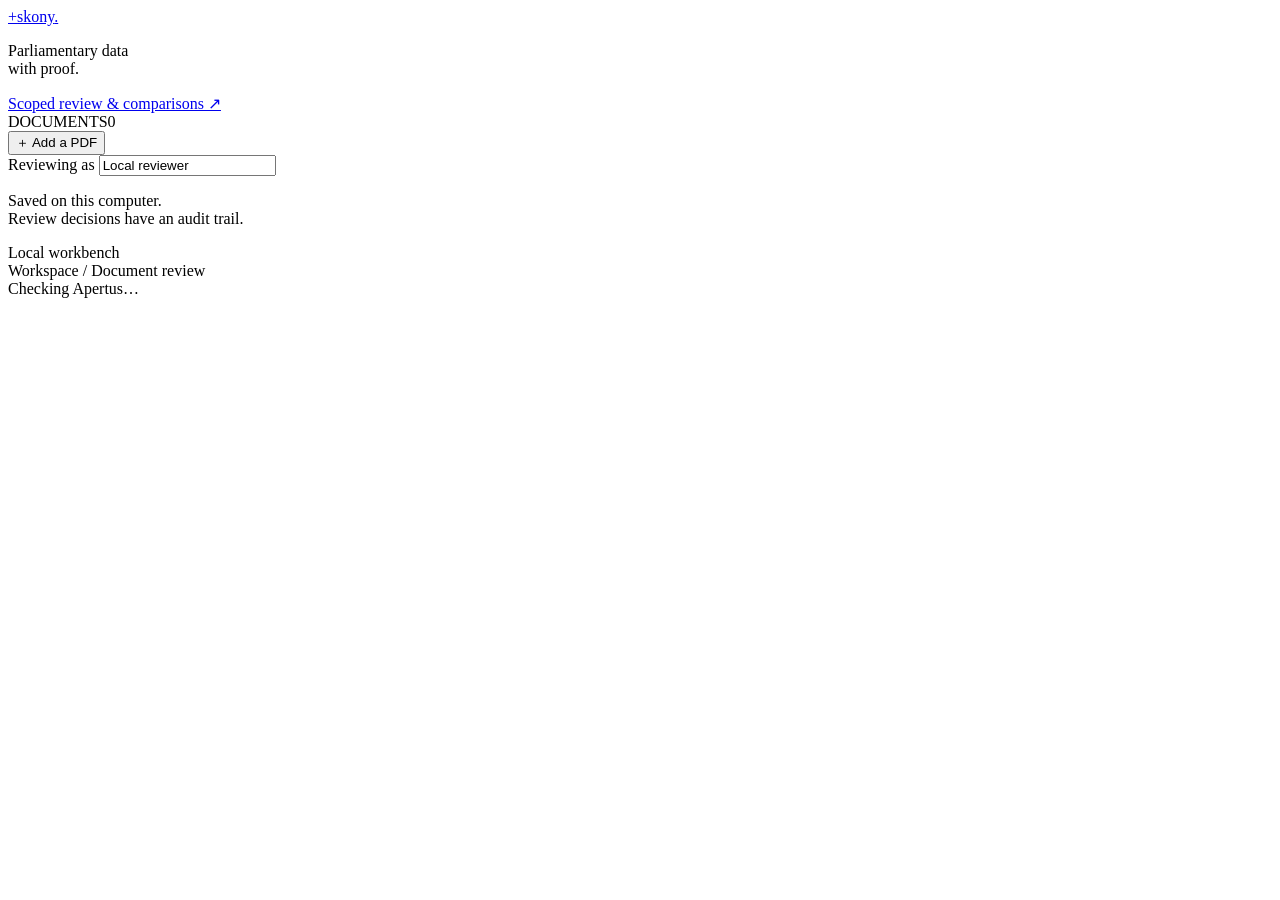
==== track_2a/web/index.html @ 689f7e26 "Track 2A OpenParlData: Skony Apertus extraction pipeline with provenance and review workbench" ====
<!doctype html>
<html lang="en">
<head>
  <meta charset="utf-8">
  <meta name="viewport" content="width=device-width, initial-scale=1">
  <title>Skony · Review workbench</title>
  <link rel="stylesheet" href="/style.css">
  <script src="/app.js" defer></script>
</head>
<body>
  <div class="app-shell">
    <aside class="sidebar">
      <a class="brand" href="/" aria-label="Skony home"><span class="brand-mark" aria-hidden="true">+</span>skony<span class="brand-dot">.</span></a>
      <p class="brand-caption">Parliamentary data<br>with proof.</p>
      <a class="text-link" href="/scoped">Scoped review &amp; comparisons ↗</a>
      <div class="sidebar-heading"><span>DOCUMENTS</span><span id="document-count">0</span></div>
      <button class="upload-button" id="upload-button"><span aria-hidden="true">＋</span> Add a PDF</button>
      <input id="upload-input" type="file" accept="application/pdf,.pdf" hidden>
      <nav id="document-list" class="document-list" aria-label="Document queue"></nav>
      <div class="sidebar-footer">
        <label for="reviewer">Reviewing as</label>
        <input id="reviewer" maxlength="80" value="Local reviewer" autocomplete="name">
        <p>Saved on this computer.<br>Review decisions have an audit trail.</p>
        <div class="local-indicator"><span class="status-dot"></span> Local workbench</div>
      </div>
    </aside>
    <main>
      <header class="topbar"><span class="breadcrumb">Workspace <span>/</span> Document review</span><div id="model-status" class="model-status">Checking Apertus…</div></header>
      <div id="empty-state" class="empty-state" hidden><span class="eyebrow">START WITH THE SOURCE</span><h1>Turn a parliamentary PDF<br>into data you can check.</h1><p>Add a document, extract with Apertus, and review each field beside its original page.</p><button id="empty-upload" class="button primary">Add your first PDF</button></div>
      <section id="workspace" hidden>
        <div class="document-header">
          <div><div id="document-meta" class="eyebrow"></div><h1 id="document-title"></h1><p id="document-description"></p></div>
          <div class="header-actions"><button id="extract-button" class="button secondary">Extract with Apertus</button><button id="export-button" class="button primary" disabled>Export reviewed <span aria-hidden="true">↗</span></button></div>
        </div>
        <div class="review-summary">
          <div class="summary-count"><strong id="reviewed-count">0</strong><span>of 8 fields reviewed</span></div><div class="progress-track"><div id="progress-fill" class="progress-fill progress-0"></div></div><span id="located-count" class="summary-caption"></span><button id="audit-button" class="text-button">Review history <span aria-hidden="true">↗</span></button>
        </div>
        <div id="extraction-notice" class="notice" hidden role="status"></div>
        <div class="review-grid">
          <section class="source-panel" aria-label="Original document">
            <div class="panel-heading"><div><span class="panel-dot"></span><h2>Source document</h2></div><a id="original-link" class="text-link" target="_blank" rel="noopener">Open PDF ↗</a></div>
            <div class="source-toolbar"><div class="segmented" role="group" aria-label="Source view"><button id="image-tab" class="selected" aria-pressed="true">Original page</button><button id="text-tab" aria-pressed="false">Extracted text</button></div><div class="page-controls"><button id="previous-page" aria-label="Previous page">‹</button><span id="page-number"></span><button id="next-page" aria-label="Next page">›</button></div></div>
            <div id="source-stage" class="source-stage"><div id="image-view" class="image-view"><p id="image-message" class="image-message">Loading original page…</p><img id="page-image" alt="Original parliamentary document page"></div><div id="text-view" class="text-view" hidden><div id="evidence-caption" class="evidence-caption"></div><pre id="page-text"></pre></div></div>
            <div class="source-footer"><span id="source-footer-caption">The original page is the reference for review.</span><button id="zoom-button" class="text-button">Zoom in ＋</button></div>
          </section>
          <section class="fields-panel" aria-label="Extracted fields">
            <div class="panel-heading"><div><span class="panel-dot amber"></span><h2>Extracted fields</h2></div><span class="panel-subtitle">Human review required</span></div>
            <div class="fields-intro"><span class="small-spark" aria-hidden="true">✦</span><p>Source passages support each suggestion. Check its meaning and the original page before confirming.</p></div>
            <div id="field-list" class="field-list"></div>
          </section>
        </div>
        <footer class="workspace-footer"><span>Hack Apertus · OpenParlData · Track 2A</span><span>Every accepted value has a reviewer and evidence.</span></footer>
      </section>
    </main>
  </div>
  <dialog id="review-dialog">
    <form id="review-form">
      <div class="dialog-heading"><div><span class="eyebrow">HUMAN REVIEW</span><h2 id="dialog-title">Correct a field</h2></div><button class="icon-button" type="button" id="close-review" aria-label="Close review">×</button></div>
      <p id="dialog-help" class="dialog-help"></p>
      <div id="correction-controls">
        <label for="review-value">Reviewed value</label><textarea id="review-value" rows="3" maxlength="50000"></textarea>
        <div class="form-row"><div><label for="review-page">Source page</label><select id="review-page"></select></div><div><label for="review-basis">Evidence checked</label><select id="review-basis"><option value="text">Extracted page text</option><option value="image">Original page image</option></select></div></div>
        <label for="review-quote">Supporting passage</label><textarea id="review-quote" rows="3" maxlength="50000"></textarea>
      </div>
      <label for="review-note" id="note-label">Review note</label><textarea id="review-note" rows="2" maxlength="2000" placeholder="Describe what you checked on the source page."></textarea>
      <p id="form-error" class="form-error" role="alert" hidden></p>
      <div class="dialog-actions"><button id="cancel-review" class="button secondary" type="button">Cancel</button><button id="save-review" class="button primary" type="submit">Save correction</button></div>
    </form>
  </dialog>
  <dialog id="history-dialog"><div class="dialog-heading"><div><span class="eyebrow">AUDIT TRAIL</span><h2>Review history</h2></div><button class="icon-button" id="close-history" aria-label="Close history">×</button></div><div id="history-list" class="history-list"></div></dialog>
  <div id="toast" class="toast" role="status" hidden></div>
</body>
</html>
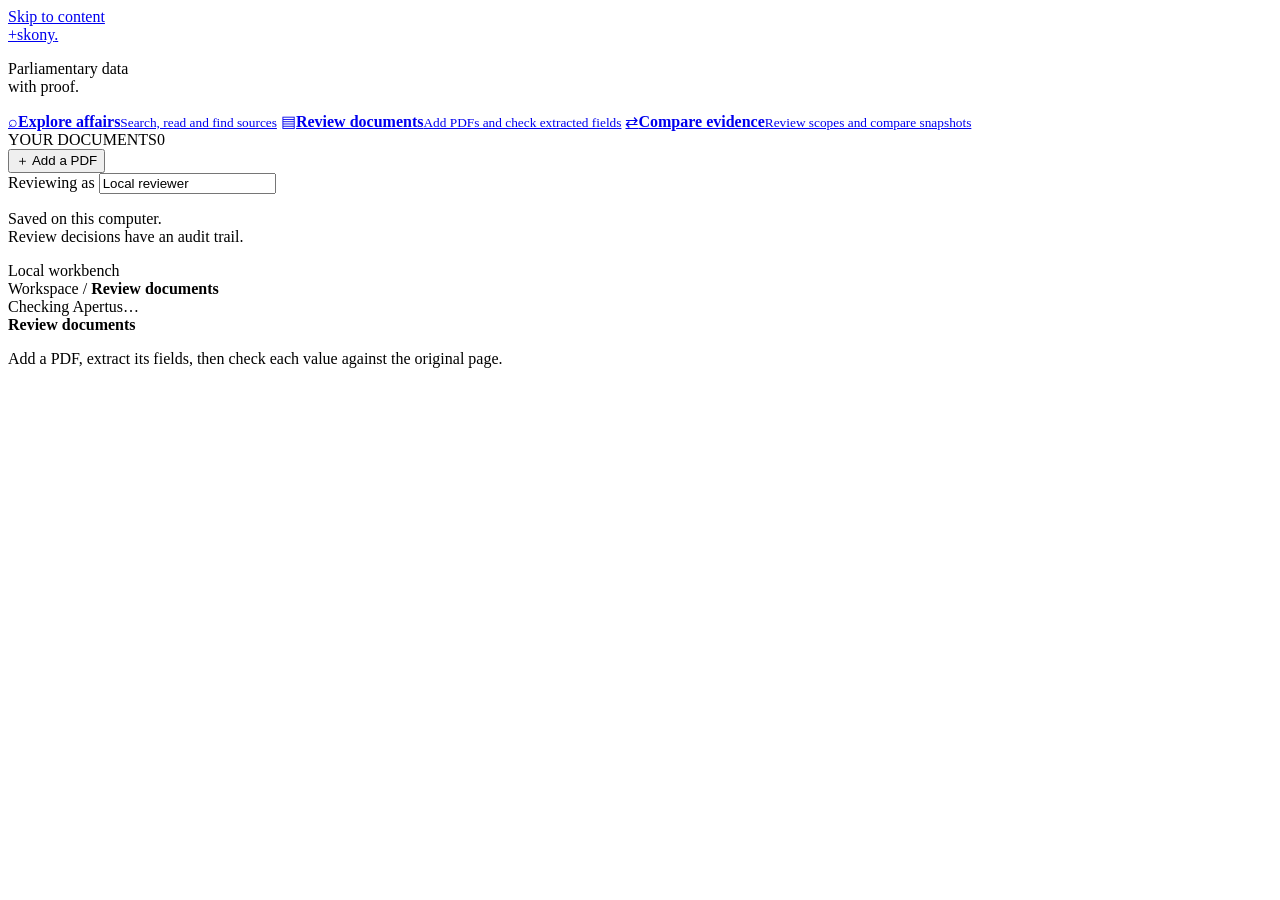
==== commit 5239dd5f: "Sync active implementation, requirements, public data and verified documentation" ====
--- a/track_2a/web/index.html
+++ b/track_2a/web/index.html
@@ -3,17 +3,24 @@
 <head>
   <meta charset="utf-8">
   <meta name="viewport" content="width=device-width, initial-scale=1">
-  <title>Skony · Review workbench</title>
+  <title>Skony · Review documents</title>
   <link rel="stylesheet" href="/style.css">
+  <link rel="stylesheet" href="/workspace.css">
   <script src="/app.js" defer></script>
+  <script src="/profile.js" defer></script>
 </head>
 <body>
+  <a class="skip-link" href="#main-content">Skip to content</a>
   <div class="app-shell">
-    <aside class="sidebar">
+    <aside class="sidebar workspace-sidebar">
       <a class="brand" href="/" aria-label="Skony home"><span class="brand-mark" aria-hidden="true">+</span>skony<span class="brand-dot">.</span></a>
       <p class="brand-caption">Parliamentary data<br>with proof.</p>
-      <a class="text-link" href="/scoped">Scoped review &amp; comparisons ↗</a>
-      <div class="sidebar-heading"><span>DOCUMENTS</span><span id="document-count">0</span></div>
+      <nav class="workspace-nav" aria-label="Workspace">
+        <a href="/explore"><span class="nav-icon" aria-hidden="true">⌕</span><span><strong>Explore affairs</strong><small>Search, read and find sources</small></span></a>
+        <a href="/" aria-current="page"><span class="nav-icon" aria-hidden="true">▤</span><span><strong>Review documents</strong><small>Add PDFs and check extracted fields</small></span></a>
+        <a href="/scoped"><span class="nav-icon" aria-hidden="true">⇄</span><span><strong>Compare evidence</strong><small>Review scopes and compare snapshots</small></span></a>
+      </nav>
+      <div class="sidebar-heading queue-heading"><span>YOUR DOCUMENTS</span><span id="document-count">0</span></div>
       <button class="upload-button" id="upload-button"><span aria-hidden="true">＋</span> Add a PDF</button>
       <input id="upload-input" type="file" accept="application/pdf,.pdf" hidden>
       <nav id="document-list" class="document-list" aria-label="Document queue"></nav>
@@ -24,8 +31,9 @@
         <div class="local-indicator"><span class="status-dot"></span> Local workbench</div>
       </div>
     </aside>
-    <main>
-      <header class="topbar"><span class="breadcrumb">Workspace <span>/</span> Document review</span><div id="model-status" class="model-status">Checking Apertus…</div></header>
+    <main id="main-content" tabindex="-1">
+      <header class="topbar workspace-topbar"><span class="breadcrumb">Workspace <span>/</span> <strong>Review documents</strong></span><div id="model-status" class="model-status">Checking Apertus…</div></header>
+      <div class="workspace-context"><strong>Review documents</strong><p>Add a PDF, extract its fields, then check each value against the original page.</p></div>
       <div id="empty-state" class="empty-state" hidden><span class="eyebrow">START WITH THE SOURCE</span><h1>Turn a parliamentary PDF<br>into data you can check.</h1><p>Add a document, extract with Apertus, and review each field beside its original page.</p><button id="empty-upload" class="button primary">Add your first PDF</button></div>
       <section id="workspace" hidden>
         <div class="document-header">
@@ -40,12 +48,13 @@
           <section class="source-panel" aria-label="Original document">
             <div class="panel-heading"><div><span class="panel-dot"></span><h2>Source document</h2></div><a id="original-link" class="text-link" target="_blank" rel="noopener">Open PDF ↗</a></div>
             <div class="source-toolbar"><div class="segmented" role="group" aria-label="Source view"><button id="image-tab" class="selected" aria-pressed="true">Original page</button><button id="text-tab" aria-pressed="false">Extracted text</button></div><div class="page-controls"><button id="previous-page" aria-label="Previous page">‹</button><span id="page-number"></span><button id="next-page" aria-label="Next page">›</button></div></div>
-            <div id="source-stage" class="source-stage"><div id="image-view" class="image-view"><p id="image-message" class="image-message">Loading original page…</p><img id="page-image" alt="Original parliamentary document page"></div><div id="text-view" class="text-view" hidden><div id="evidence-caption" class="evidence-caption"></div><pre id="page-text"></pre></div></div>
+            <div id="source-evidence" class="source-evidence" role="status" aria-live="polite" hidden><div class="source-evidence-heading"><strong id="source-evidence-title"></strong><button id="clear-evidence" class="text-button" aria-label="Clear selected evidence">Clear ×</button></div><p id="source-evidence-status"></p><blockquote id="source-evidence-quote"></blockquote></div>
+            <div id="source-stage" class="source-stage"><div id="image-view" class="image-view"><p id="image-message" class="image-message">Loading original page…</p><div class="page-canvas"><img id="page-image" alt="Original parliamentary document page"><div id="page-highlights" class="page-highlights" aria-hidden="true"></div></div></div><div id="text-view" class="text-view" hidden><div id="evidence-caption" class="evidence-caption"></div><pre id="page-text"></pre></div></div>
             <div class="source-footer"><span id="source-footer-caption">The original page is the reference for review.</span><button id="zoom-button" class="text-button">Zoom in ＋</button></div>
           </section>
           <section class="fields-panel" aria-label="Extracted fields">
             <div class="panel-heading"><div><span class="panel-dot amber"></span><h2>Extracted fields</h2></div><span class="panel-subtitle">Human review required</span></div>
-            <div class="fields-intro"><span class="small-spark" aria-hidden="true">✦</span><p>Source passages support each suggestion. Check its meaning and the original page before confirming.</p></div>
+            <div class="fields-intro"><span class="small-spark" aria-hidden="true">✦</span><p>Hover or focus a value to highlight its supporting lines on the PDF. Click to keep it selected. Check the meaning before confirming.</p></div>
             <div id="field-list" class="field-list"></div>
           </section>
         </div>
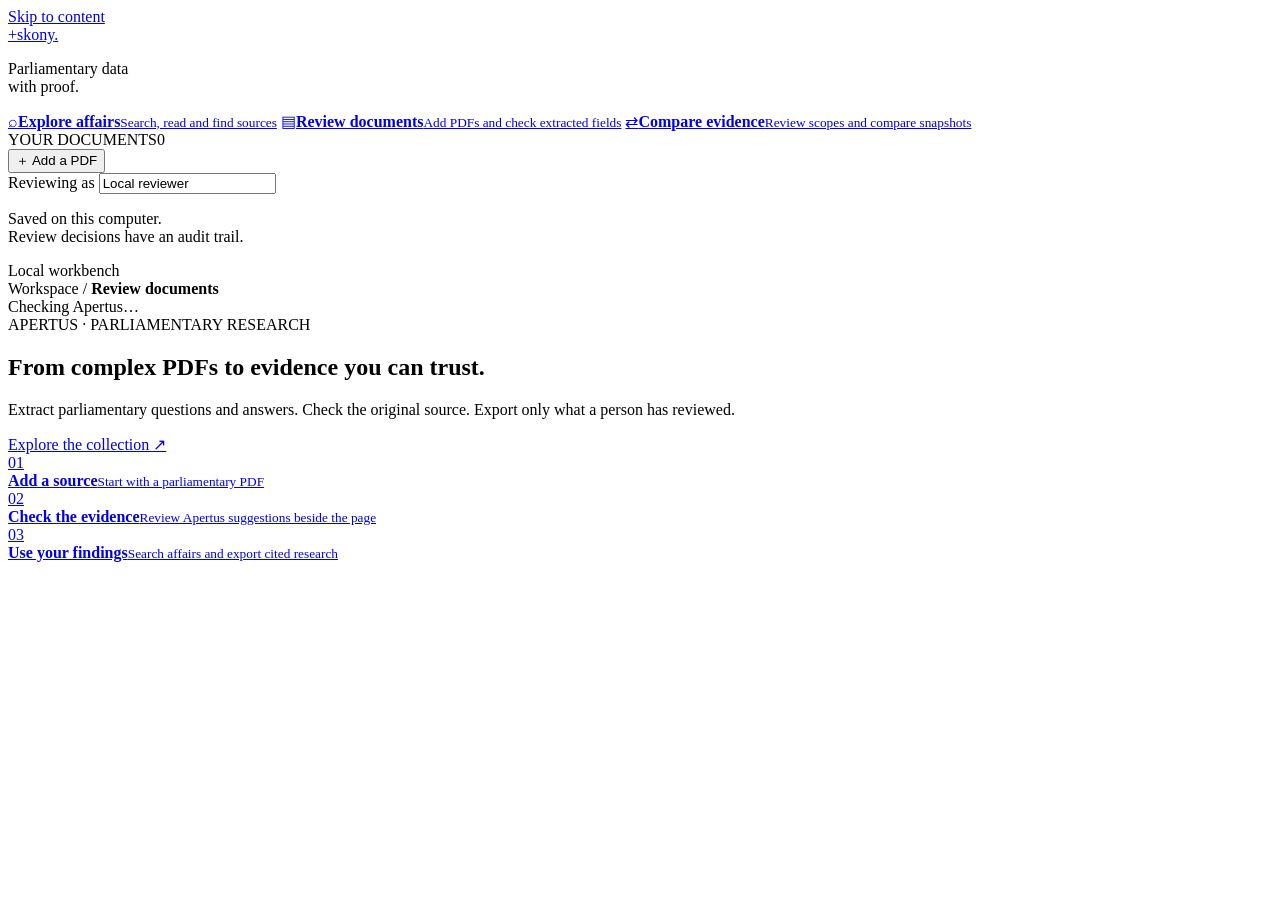
==== commit 8c52ce95: "Improve judge-facing onboarding: quick tour, 3-step workflow strip, refreshed workbench styling" ====
--- a/track_2a/web/index.html
+++ b/track_2a/web/index.html
@@ -33,7 +33,8 @@
     </aside>
     <main id="main-content" tabindex="-1">
       <header class="topbar workspace-topbar"><span class="breadcrumb">Workspace <span>/</span> <strong>Review documents</strong></span><div id="model-status" class="model-status">Checking Apertus…</div></header>
-      <div class="workspace-context"><strong>Review documents</strong><p>Add a PDF, extract its fields, then check each value against the original page.</p></div>
+      <section class="workspace-context product-intro" aria-labelledby="review-heading"><div><span class="eyebrow">APERTUS · PARLIAMENTARY RESEARCH</span><h2 id="review-heading">From complex PDFs to evidence you can trust.</h2><p>Extract parliamentary questions and answers. Check the original source. Export only what a person has reviewed.</p></div><a class="button secondary" href="/explore">Explore the collection ↗</a></section>
+      <nav class="workflow-strip" aria-label="How Skony works"><a href="#document-list"><span>01</span><div><strong>Add a source</strong><small>Start with a parliamentary PDF</small></div></a><a href="#workspace"><span>02</span><div><strong>Check the evidence</strong><small>Review Apertus suggestions beside the page</small></div></a><a href="/explore"><span>03</span><div><strong>Use your findings</strong><small>Search affairs and export cited research</small></div></a></nav>
       <div id="empty-state" class="empty-state" hidden><span class="eyebrow">START WITH THE SOURCE</span><h1>Turn a parliamentary PDF<br>into data you can check.</h1><p>Add a document, extract with Apertus, and review each field beside its original page.</p><button id="empty-upload" class="button primary">Add your first PDF</button></div>
       <section id="workspace" hidden>
         <div class="document-header">
